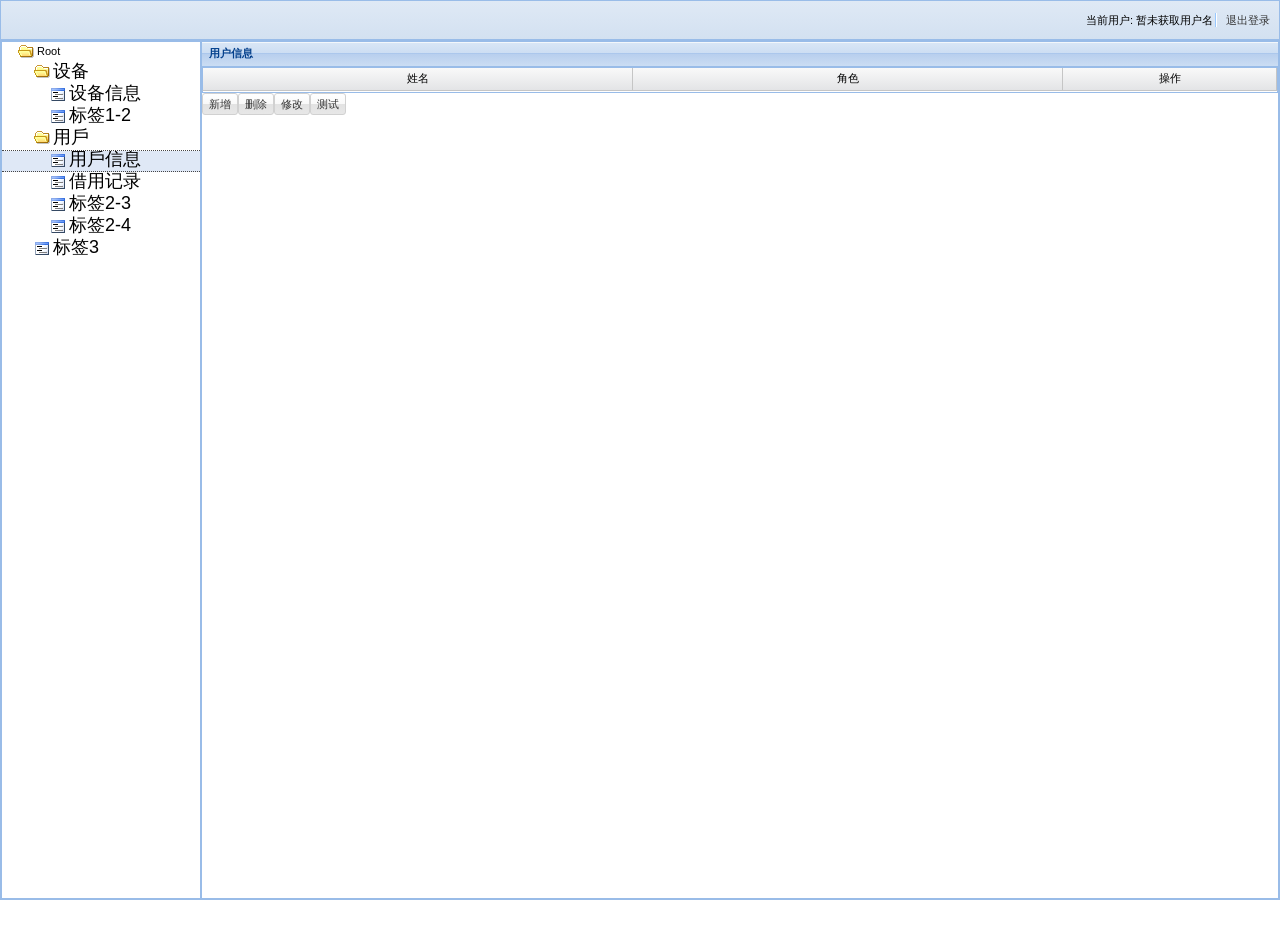
==== src/main/webapp/index.html @ dea936f9 "Initial" ====
<!DOCTYPE html>
<html xmlns:th="http://www.thymeleaf.org">
<head>
    <title>登录</title>
    <link rel="stylesheet" type="text/css" href="extjs4.2/resources/css/ext-all.css">
    <script type="text/javascript" src="extjs4.2/ext-all.js"></script>
    <script type="text/javascript" src="extjs4.2/locale/ext-lang-zh_CN.js"></script>
    <script type="text/javascript" src="app.js"></script>
</head>
<body>
<h1>
</h1>
<br/>
<a href="hello-servlet">Hello Servlet</a>
</body>
</html>
---- src/main/webapp/extjs4.2/resources/css/ext-all.css ----
@import '../ext-theme-classic/ext-theme-classic-all.css';
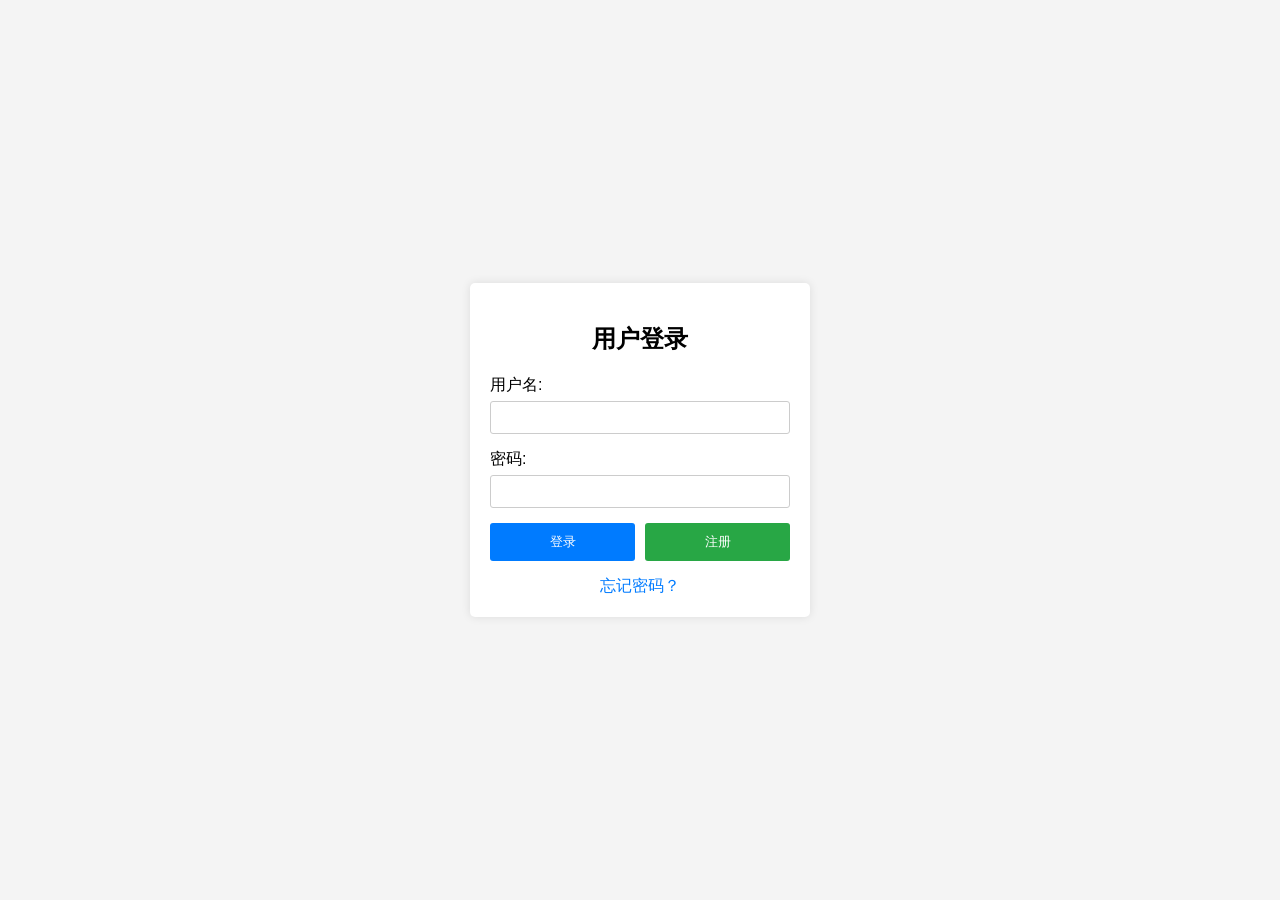
==== commit bd23e25f: "修复登录状态检查，确保用户名正确显示" ====
--- a/src/main/webapp/index.html
+++ b/src/main/webapp/index.html
@@ -1,16 +1,20 @@
 <!DOCTYPE html>
 <html xmlns:th="http://www.thymeleaf.org">
 <head>
-    <title>登录</title>
+    <title>设备管理系统</title>
+    <script type="text/javascript">
+        var sessionUser = sessionStorage.getItem('SYS_USER');
+        if (!sessionUser) {
+            window.location.href = 'login.html';
+        } else {
+            window.SYS_USER = Ext.decode(sessionUser);
+        }
+    </script>
     <link rel="stylesheet" type="text/css" href="extjs4.2/resources/css/ext-all.css">
     <script type="text/javascript" src="extjs4.2/ext-all.js"></script>
     <script type="text/javascript" src="extjs4.2/locale/ext-lang-zh_CN.js"></script>
     <script type="text/javascript" src="app.js"></script>
 </head>
 <body>
-<h1>
-</h1>
-<br/>
-<a href="hello-servlet">Hello Servlet</a>
 </body>
 </html>
